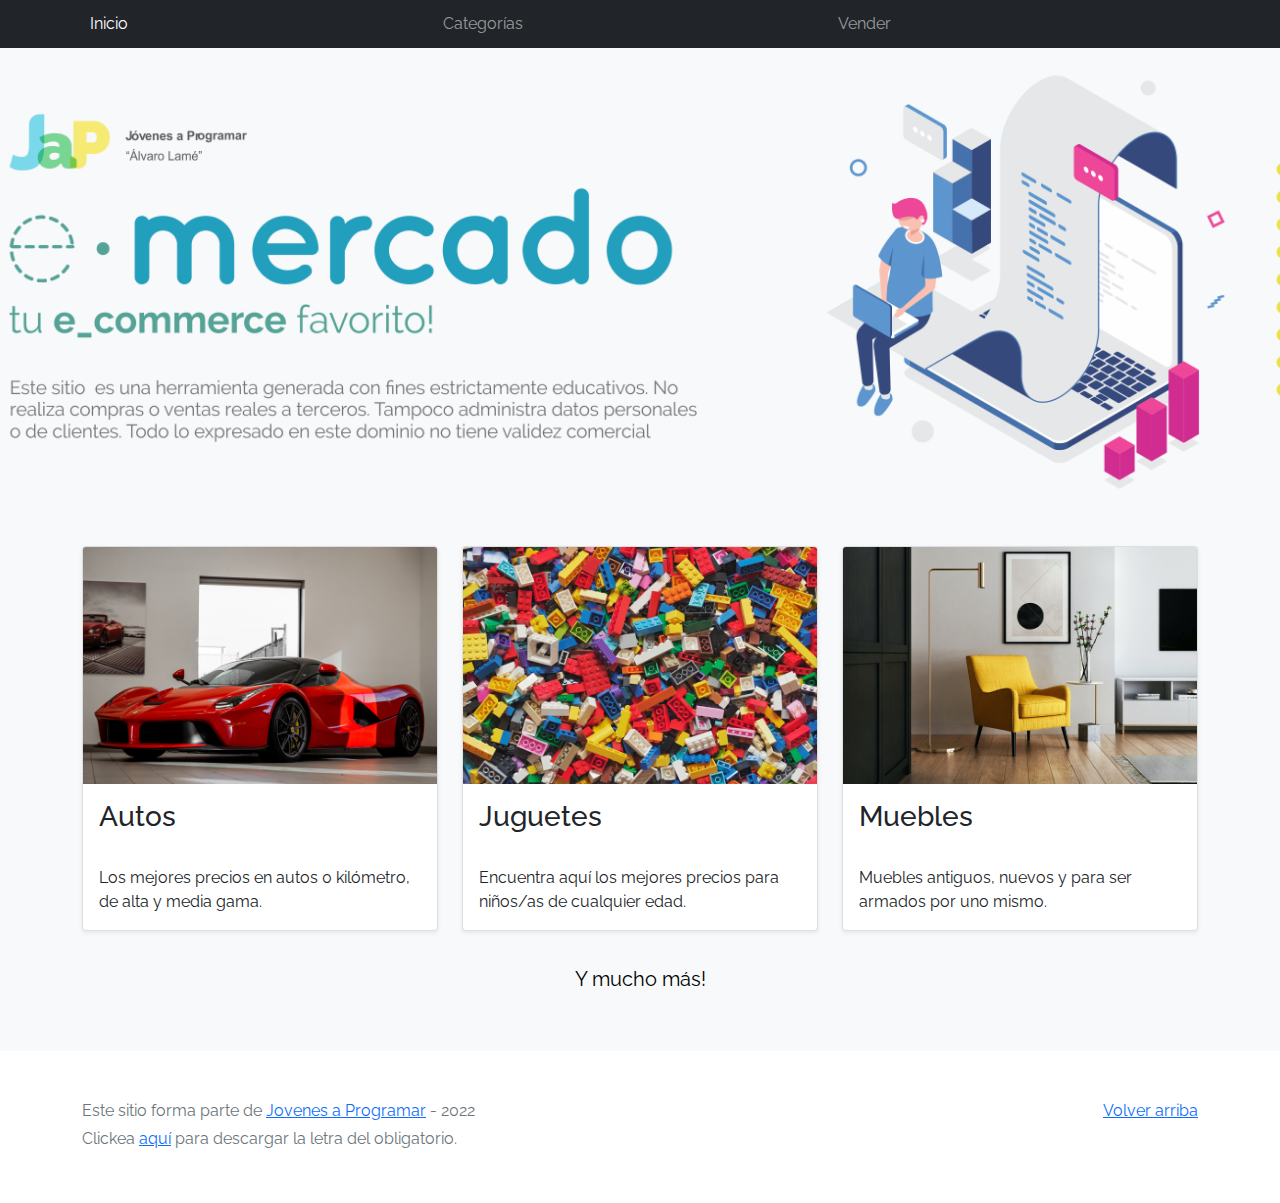
==== index.html @ 3fab2b2f "workspace inicial" ====
<!DOCTYPE html>
<html lang="es">

<head>
  <meta http-equiv="Content-Type" content="text/html; charset=UTF-8">
  <meta name="viewport" content="width=device-width, initial-scale=1, shrink-to-fit=no">
  <title>eMercado - Todo lo que busques está aquí</title>

  <link href="https://fonts.googleapis.com/css?family=Raleway:300,300i,400,400i,700,700i,900,900i" rel="stylesheet">
  <link href="css/bootstrap.min.css" rel="stylesheet">
  <link href="css/styles.css" rel="stylesheet">
</head>

<body>
  <nav class="navbar navbar-expand-lg navbar-dark bg-dark p-1">
    <div class="container">
      <button class="navbar-toggler" type="button" data-bs-toggle="collapse" data-bs-target="#navbarNav"
        aria-controls="navbarNav" aria-expanded="false" aria-label="Toggle navigation">
        <span class="navbar-toggler-icon"></span>
      </button>
      <div class="collapse navbar-collapse" id="navbarNav">
        <ul class="navbar-nav w-100 justify-content-between">
          <li class="nav-item">
            <a class="nav-link active" href="index.html">Inicio</a>
          </li>
          <li class="nav-item">
            <a class="nav-link" href="categories.html">Categorías</a>
          </li>
          <li class="nav-item">
            <a class="nav-link" href="sell.html">Vender</a>
          </li>
          <li class="nav-item">
          </li>
        </ul>
      </div>
    </div>
  </nav>
  <main>
    <div class="jumbotron text-center"></div>
    <div class="album py-5 bg-light">
      <div class="container">
        <div class="row">
          <div class="col-md-4">
            <div class="card mb-4 shadow-sm custom-card cursor-active" id="autos">
              <img class="bd-placeholder-img card-img-top" src="img/cars_index.jpg"
                alt="Imgagen representativa de la categoría 'Autos'">
              <h3 class="m-3">Autos</h3>
              <div class="card-body">
                <p class="card-text">Los mejores precios en autos 0 kilómetro, de alta y media gama.</p>
              </div>
            </div>
          </div>
          <div class="col-md-4">
            <div class="card mb-4 shadow-sm custom-card cursor-active" id="juguetes">
              <img class="bd-placeholder-img card-img-top" src="img/toys_index.jpg"
                alt="Imgagen representativa de la categoría 'Juguetes'">
              <h3 class="m-3">Juguetes</h3>
              <div class="card-body">
                <p class="card-text">Encuentra aquí los mejores precios para niños/as de cualquier edad.</p>
              </div>
            </div>
          </div>
          <div class="col-md-4">
            <div class="card mb-4 shadow-sm custom-card cursor-active" id="muebles">
              <img class="bd-placeholder-img card-img-top" src="img/furniture_index.jpg"
                alt="Imgagen representativa de la categoría 'Muebles'">
              <h3 class="m-3">Muebles</h3>
              <div class="card-body">
                <p class="card-text">Muebles antiguos, nuevos y para ser armados por uno mismo.</p>
              </div>
            </div>
          </div>
        </div>
        <div class="row">
          <a class="btn btn-light btn-lg btn-block" href="categories.html">Y mucho más!</a>
        </div>
      </div>
    </div>
  </main>
  <footer class="text-muted">
    <div class="container">
      <p class="float-end">
        <a href="#">Volver arriba</a>
      </p>
      <p>Este sitio forma parte de <a href="https://jovenesaprogramar.edu.uy/" target="_blank">Jovenes a Programar</a> -
        2022</p>
      <p>Clickea <a target="_blank" href="Letra.pdf">aquí</a> para descargar la letra del obligatorio.</p>
    </div>
  </footer>
  <script src="js/bootstrap.bundle.min.js"></script>
  <script src="js/index.js"></script>
  <script src="js/init.js"></script>
</body>

</html>
---- css/styles.css ----
.jumbotron,
.card-body,
.container,
.site-header {
  font-family: 'Raleway', serif !important;
}

.jumbotron .display-4 {
  font-weight: bold;
}

nav a {
  text-decoration: none;
}

.bd-placeholder-img {
  font-size: 1.125rem;
  text-anchor: middle;
  -webkit-user-select: none;
  -moz-user-select: none;
  -ms-user-select: none;
  user-select: none;
}

@media (min-width: 768px) {
  .bd-placeholder-img-lg {
    font-size: 3.5rem;
  }
}

.jumbotron {
  height: 50vh;
  padding: 5em inherit;
  margin-bottom: 0;
  background-color: #53C0FB;
  background: url('../img/cover_back.png');
  background-size: cover;
  background-position: center;
  background-repeat: no-repeat;
  color: black;
  font-weight: bold;
}

@media (min-width: 768px) {
  .jumbotron {
    padding-top: 6rem;
    padding-bottom: 6rem;
  }
}

.jumbotron p:last-child {
  margin-bottom: 0;
}

.jumbotron-heading {
  font-weight: 300;
}

.jumbotron .container {
  max-width: 40rem;
  background-color: rgba(255, 255, 255, 0.5);
  border-radius: 10px;
  text-shadow: 1px 1px 2px grey;
}

.jumbotron .lead {
  font-size: 38px;
}

footer {
  padding-top: 3rem;
  padding-bottom: 3rem;
}

footer p {
  margin-bottom: .25rem;
}

.site-header a {
  color: white;
  transition: ease-in-out color .15s;
}

.site-header .dropdown-menu a {
  color: black;
}

.dropzone {
  border: 2px dashed #0087F7;
  border-radius: 5px;
  background: white;
}

.img-fit {
  max-height: 100%;
}

.alert {
  position: fixed;
  top: 80px;
  width: 50%;
  left: 50%;
  transform: translate(-50%, 0);
}

.lds-ring {
  display: inline-block;
  position: relative;
  width: 64px;
  height: 64px;
  top: 50%;
  left: 50%;
}

.cursor-active {
  cursor: pointer;
}

.left {
  float: left;
  padding: 4px;
  background-color: rgba(255, 255, 255, 0.5);
}

.lds-ring div {
  box-sizing: border-box;
  display: block;
  position: absolute;
  width: 51px;
  height: 51px;
  margin: 6px;
  border: 6px solid #fff;
  border-radius: 50%;
  animation: lds-ring 1.2s cubic-bezier(0.5, 0, 0.5, 1) infinite;
  border-color: #fff transparent transparent transparent;
}

.lds-ring div:nth-child(1) {
  animation-delay: -0.45s;
}

.lds-ring div:nth-child(2) {
  animation-delay: -0.3s;
}

.lds-ring div:nth-child(3) {
  animation-delay: -0.15s;
}

@keyframes lds-ring {
  0% {
    transform: rotate(0deg);
  }

  100% {
    transform: rotate(360deg);
  }
}

.signin {
  width: 100%;
  max-width: 330px;
  padding: 15px;
  margin: auto;
}

#spinner-wrapper {
  position: fixed;
  background-color: rgba(0, 0, 0, 0.5);
  width: 100%;
  height: 100%;
  top: 0;
  left: 0;
  z-index: 1021;
  display: none;
}

main {
  min-height: calc(100vh - 210px);
}

a.custom-card,
a.custom-card:hover {
  color: inherit;
  text-decoration: inherit;
}

.checked {
  color: orange;
}
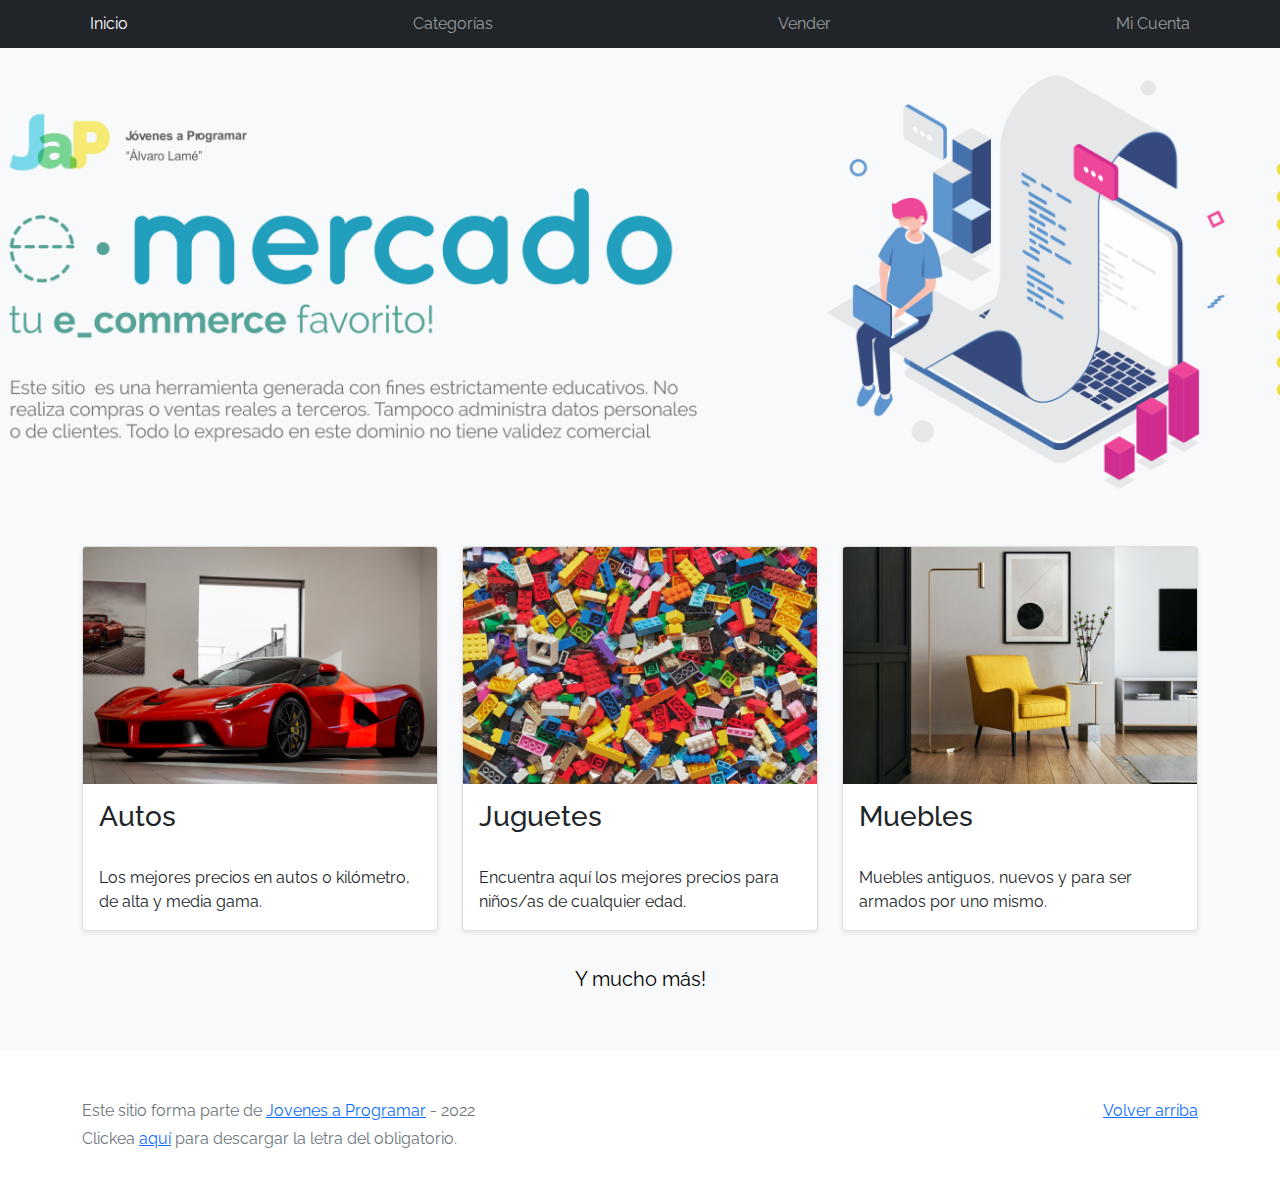
==== commit 6c3daab9: "petición web colección de productos JSON y pantalla de autenticación" ====
--- a/index.html
+++ b/index.html
@@ -30,6 +30,7 @@
             <a class="nav-link" href="sell.html">Vender</a>
           </li>
           <li class="nav-item">
+            <a class="nav-link" href="login.html">Mi Cuenta</a>
           </li>
         </ul>
       </div>
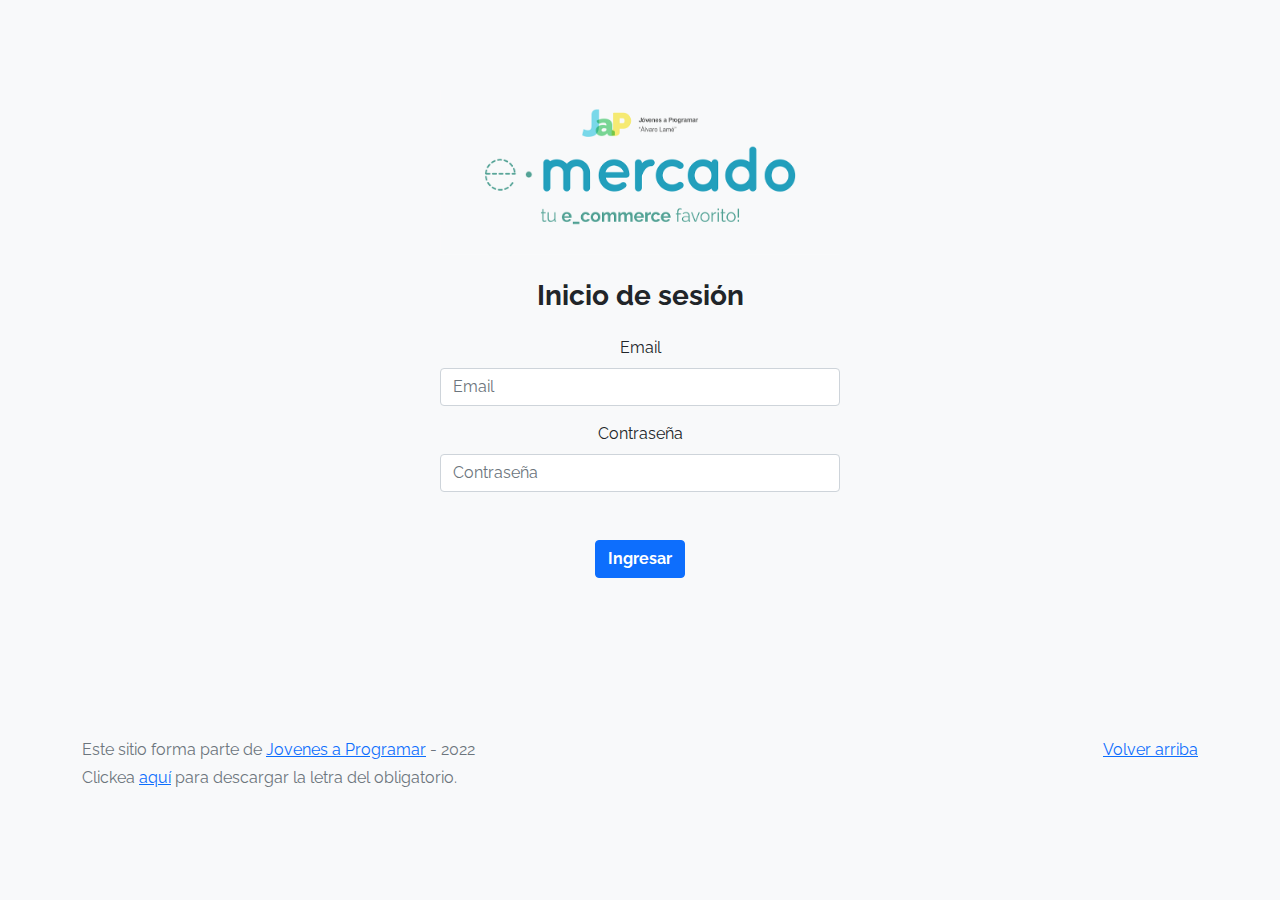
==== commit 39b0d6af: "Filtros, orden asc y des en productos, nombre de usuario, identificador de categoría" ====
--- a/index.html
+++ b/index.html
@@ -1,96 +1,95 @@
 <!DOCTYPE html>
 <html lang="es">
-
-<head>
-  <meta http-equiv="Content-Type" content="text/html; charset=UTF-8">
-  <meta name="viewport" content="width=device-width, initial-scale=1, shrink-to-fit=no">
-  <title>eMercado - Todo lo que busques está aquí</title>
-
-  <link href="https://fonts.googleapis.com/css?family=Raleway:300,300i,400,400i,700,700i,900,900i" rel="stylesheet">
-  <link href="css/bootstrap.min.css" rel="stylesheet">
-  <link href="css/styles.css" rel="stylesheet">
-</head>
-
-<body>
-  <nav class="navbar navbar-expand-lg navbar-dark bg-dark p-1">
-    <div class="container">
-      <button class="navbar-toggler" type="button" data-bs-toggle="collapse" data-bs-target="#navbarNav"
-        aria-controls="navbarNav" aria-expanded="false" aria-label="Toggle navigation">
-        <span class="navbar-toggler-icon"></span>
-      </button>
-      <div class="collapse navbar-collapse" id="navbarNav">
-        <ul class="navbar-nav w-100 justify-content-between">
-          <li class="nav-item">
-            <a class="nav-link active" href="index.html">Inicio</a>
-          </li>
-          <li class="nav-item">
-            <a class="nav-link" href="categories.html">Categorías</a>
-          </li>
-          <li class="nav-item">
-            <a class="nav-link" href="sell.html">Vender</a>
-          </li>
-          <li class="nav-item">
-            <a class="nav-link" href="login.html">Mi Cuenta</a>
-          </li>
-        </ul>
+  <head>
+    <meta http-equiv="Content-Type" content="text/html; charset=UTF-8" />
+    <meta
+      name="viewport"
+      content="width=device-width, initial-scale=1, shrink-to-fit=no"/>
+    <title>eMercado - Todo lo que busques está aquí</title>
+    <link
+      href="https://fonts.googleapis.com/css?family=Raleway:300,300i,400,400i,700,700i,900,900i"
+      rel="stylesheet"/>
+    <link href="css/bootstrap.min.css" rel="stylesheet" />
+    <link href="css/styles.css" rel="stylesheet" />
+    <style>
+      body {
+        background-color: rgb(248, 249, 250);
+      }
+    </style>
+  </head>
+  <body>
+    <main class="container d-flex justify-content-center align-items-center">
+      <div class="text-center">
+        <img
+          src="img/login.png"
+          class="img-fluid mb-4"
+          width="400"
+          alt="Logo e-mercado"/>
+        <h3 class="fw-bold mb-4">Inicio de sesión</h3>
+        <form method="get" action="homepage.html" id="validation" novalidate>
+          <div class="mb-3">
+            <label for="email" class="form-label">Email</label>
+            <input
+              type="email"
+              placeholder="Email"
+              class="form-control"
+              id="email"
+              aria-describedby="email"
+              required/>
+            <div class="valid-feedback">
+              Correcto, cumple con los requisitos
+            </div>
+            <div class="invalid-feedback">Ingresa tu e-mail</div>
+          </div>
+          <div class="mb-5">
+            <label for="password" class="form-label">Contraseña</label>
+            <input
+              type="password"
+              placeholder="Contraseña"
+              class="form-control"
+              id="password"
+              aria-describedby="password"
+              minlength="8"
+              required/>
+            <div class="valid-feedback">
+              Correcto, cumple con los requisitos
+            </div>
+            <div class="invalid-feedback">Ingresa tu contraseña</div>
+          </div>
+          <div class="mb-3">
+            <button type="submit" class="btn btn-primary fw-bold" id="submit">
+              Ingresar
+            </button>
+            <!-- Botón para iniciar sesión con Google -->
+          </div>
+          <div
+            id="g_id_onload"
+            data-client_id="708437028162-b54l5r0apn4jq03dhgaak7fc3bg0893g.apps.googleusercontent.com">
+          </div>
+          <div
+            class="mb-2 d-flex justify-content-center g_id_signin">
+          </div>
+        </form>
       </div>
-    </div>
-  </nav>
-  <main>
-    <div class="jumbotron text-center"></div>
-    <div class="album py-5 bg-light">
+    </main>
+    <footer class="text-muted">
       <div class="container">
-        <div class="row">
-          <div class="col-md-4">
-            <div class="card mb-4 shadow-sm custom-card cursor-active" id="autos">
-              <img class="bd-placeholder-img card-img-top" src="img/cars_index.jpg"
-                alt="Imgagen representativa de la categoría 'Autos'">
-              <h3 class="m-3">Autos</h3>
-              <div class="card-body">
-                <p class="card-text">Los mejores precios en autos 0 kilómetro, de alta y media gama.</p>
-              </div>
-            </div>
-          </div>
-          <div class="col-md-4">
-            <div class="card mb-4 shadow-sm custom-card cursor-active" id="juguetes">
-              <img class="bd-placeholder-img card-img-top" src="img/toys_index.jpg"
-                alt="Imgagen representativa de la categoría 'Juguetes'">
-              <h3 class="m-3">Juguetes</h3>
-              <div class="card-body">
-                <p class="card-text">Encuentra aquí los mejores precios para niños/as de cualquier edad.</p>
-              </div>
-            </div>
-          </div>
-          <div class="col-md-4">
-            <div class="card mb-4 shadow-sm custom-card cursor-active" id="muebles">
-              <img class="bd-placeholder-img card-img-top" src="img/furniture_index.jpg"
-                alt="Imgagen representativa de la categoría 'Muebles'">
-              <h3 class="m-3">Muebles</h3>
-              <div class="card-body">
-                <p class="card-text">Muebles antiguos, nuevos y para ser armados por uno mismo.</p>
-              </div>
-            </div>
-          </div>
-        </div>
-        <div class="row">
-          <a class="btn btn-light btn-lg btn-block" href="categories.html">Y mucho más!</a>
-        </div>
+        <p class="float-end">
+          <a href="#">Volver arriba</a>
+        </p>
+        <p>
+          Este sitio forma parte de
+          <a href="https://jovenesaprogramar.edu.uy/" target="_blank"
+            >Jovenes a Programar</a>
+          - 2022
+        </p>
+        <p>
+          Clickea <a target="_blank" href="Letra.pdf">aquí</a> para descargar la
+          letra del obligatorio.
+        </p>
       </div>
-    </div>
-  </main>
-  <footer class="text-muted">
-    <div class="container">
-      <p class="float-end">
-        <a href="#">Volver arriba</a>
-      </p>
-      <p>Este sitio forma parte de <a href="https://jovenesaprogramar.edu.uy/" target="_blank">Jovenes a Programar</a> -
-        2022</p>
-      <p>Clickea <a target="_blank" href="Letra.pdf">aquí</a> para descargar la letra del obligatorio.</p>
-    </div>
-  </footer>
-  <script src="js/bootstrap.bundle.min.js"></script>
-  <script src="js/index.js"></script>
-  <script src="js/init.js"></script>
-</body>
-
+    </footer>
+    <script src="js/index.js"></script>
+    <script src="https://accounts.google.com/gsi/client"></script>
+  </body>
 </html>